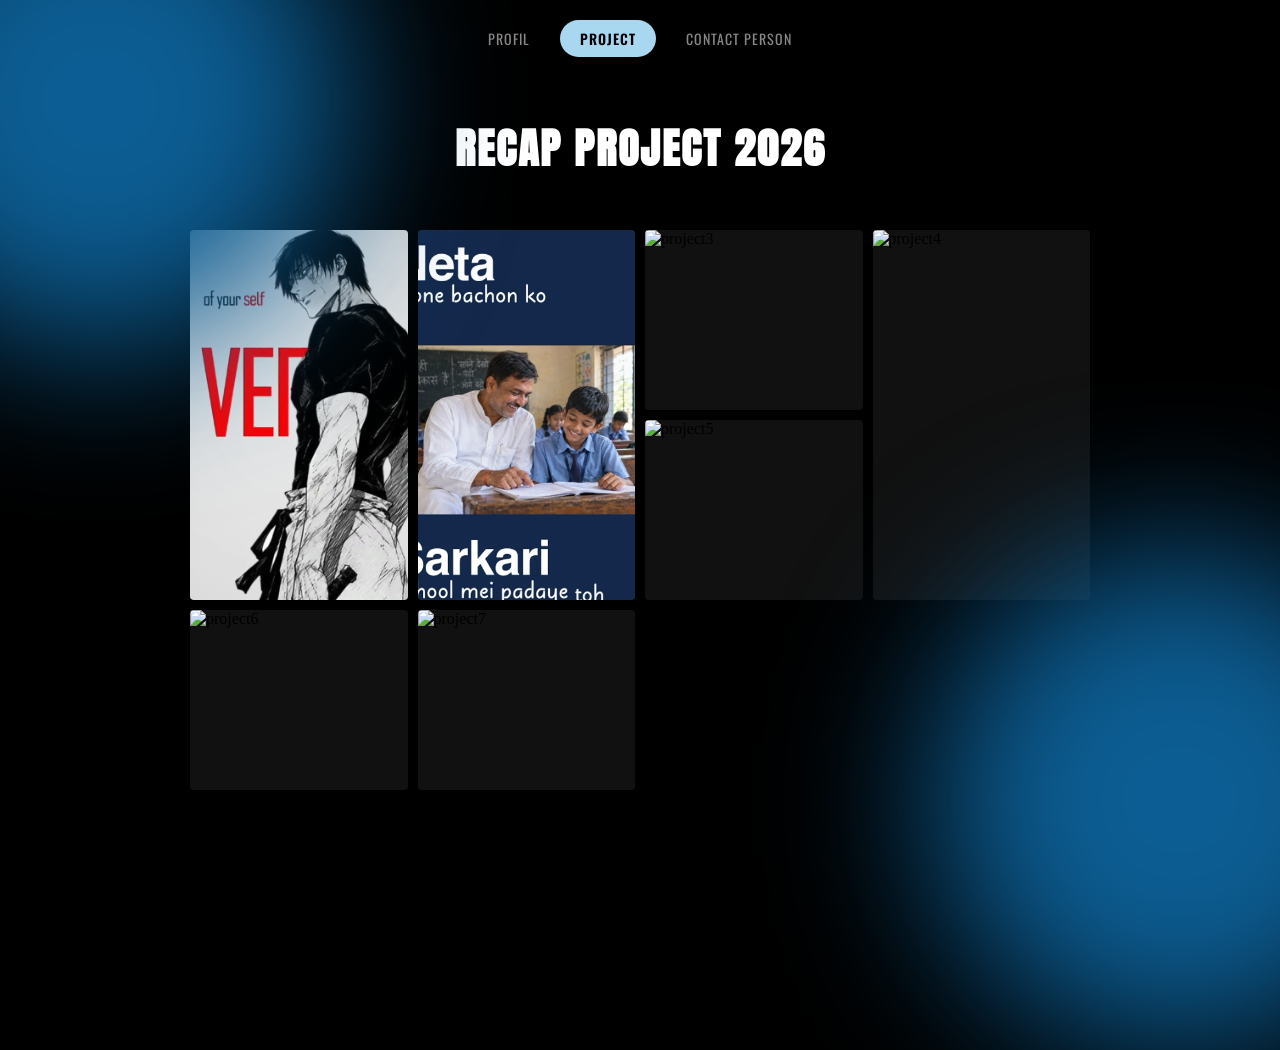
==== project.html @ f3f2755d "Add files via upload" ====
<!DOCTYPE html>
<html lang="en">
<head>
    <meta charset="UTF-8">
    <meta name="viewport" content="width=device-width, initial-scale=1.0">
    <title>Document</title>
    <script src="reload-splash.js"></script>
    <link rel="stylesheet" href="project.css">
    <link href="https://fonts.googleapis.com/css2?family=Anton&family=Oswald:wght@400;500;700&display=swap" rel="stylesheet">
</head>
<body>
    <div class="cursor-dot"></div>
<div class="cursor-outline"></div>
<div class="nav-bar">
  <a href="profile.html" class="nav-item">PROFIL</a>
  <a href="project.html" class="nav-item active">PROJECT</a>
  <a href="contact.html" class="nav-item">CONTACT PERSON</a>
</div>
<div class="heading">
  <h1>Recap Project 2026 </h1>
</div>

<div class="project-grid">
  <div class="project-card tall" onclick="playVideo('VN20260907_181145.mp4')">
    <img src="become1.png" alt="project1">
  </div>
  <div class="project-card tall" onclick="playVideo('WhatsApp Video 2026-09-11 at 9.48.33 PM.mp4')">
    <img src="neta.png" alt="project2" style="width: 217px;height: 400px;">
  </div>
  <div class="project-card">
    <img src="your-image3.jpg" alt="project3">
  </div>
  <div class="project-card tall">
    <img src="your-image4.jpg" alt="project4">
  </div>
  <div class="project-card">
    <img src="your-image5.jpg" alt="project5">
  </div>
  <div class="project-card">
    <img src="your-image6.jpg" alt="project6">
  </div>
  <div class="project-card">
    <img src="your-image7.jpg" alt="project7">
  </div>
</div>


      <div class="div1"></div>
  
  <div class="div2"></div>
  <div class="video-modal" id="videoModal">
  <span class="close-btn" onclick="closeVideo()">&times;</span>
  <video id="modalVideo" controls autoplay></video>
</div>
  <script src="project.js"></script>
</body> 
</html>
---- project.css ----
body{
    background-color: black;
    overflow: hidden;
  margin: 0;
  padding: 0;
  height: 100vh;
  width: 100vw;

}

.div1 {
    height: 500px;
    width: 500px;
    border-radius: 250px;
    background-color: #0c5d93;
    filter: blur(80px);
    position: absolute;
    top: -150px;      /* negative karne se aur upar/corner ki taraf chala jayega */
    left: -150px;     /* negative karne se aur left corner ki taraf */
}
.div2 {
    height: 500px;
    width: 500px;
    border-radius: 250px;
    background-color: #0c5d93;
    filter: blur(80px);
    position: absolute;
    bottom: -150px;
    right: -150px;
}

.nav-bar {
  display: flex;
  justify-content: center;
  align-items: center;
  gap: 30px;
  padding: 20px 0px;
  position: sticky;
  top: 0;
  z-index: 100;
}

.nav-item {
  font-family: 'Oswald', sans-serif;
  font-size: 14px;
  letter-spacing: 1px;
  color: #888;
  cursor: pointer;
  text-decoration: none; /* underline hatane ke liye */
}

.nav-item.active {
  background-color: #a8d8f0;
  color: #000;
  padding: 8px 20px;
  border-radius: 50px;
  font-weight: 600;
}
.heading {
  text-align: center;
  margin-top: 40px;
}

.heading h1 {
  font-family: 'Anton', sans-serif;
  font-size: 42px;
  letter-spacing: 2px;
  text-transform: uppercase;
  color: #fff;
  margin: 0;
}

.heading span {
  font-size: 14px;
  letter-spacing: 3px;
  color: #999;
  margin-left: 12px;
  vertical-align: middle;
  border: 1px solid #555;
  padding: 3px 8px;
  border-radius: 4px;
}

.project-grid {
  display: grid;
  grid-template-columns: repeat(4, 1fr);
  grid-auto-rows: 180px;
  gap: 10px;
  max-width: 900px;
  margin: 50px auto;
  padding: 0 20px;
}

.project-card {
  overflow: hidden;
  border-radius: 4px;
  background: #111;
}

.project-card.tall {
  grid-row: span 2;
}

.project-card img {
  width: 100%;
  height: 100%;
  object-fit: cover;
  display: block;
}

.project-card {
  cursor: pointer;
}

.video-modal {
  display: none;
  position: fixed;
  top: 0;
  left: 0;
  width: 100%;
  height: 100%;
  background: rgba(0,0,0,0.9);
  z-index: 999;
  justify-content: center;
  align-items: center;

  /* smoothness ke liye */
  opacity: 0;
  transition: opacity 0.35s ease;
}

.video-modal.active {
  opacity: 1;
}

.video-modal video {
  max-width: 80%;
  max-height: 80%;
  border-radius: 8px;
  transform: scale(0.9);
  transition: transform 0.35s ease;
}

.video-modal.active video {
  transform: scale(1);
}

.close-btn {
  position: absolute;
  top: 20px;
  right: 30px;
  font-size: 35px;
  color: white;
  cursor: pointer;
}
html {
  scroll-behavior: smooth;
}

body {
  animation: fadeIn 0.4s ease-in;
}

@keyframes fadeIn {
  from { opacity: 0; }
  to { opacity: 1; }
}

.nav-item {
  transition: all 0.25s ease;
}

.nav-item:hover {
  transform: translateY(-2px);
  opacity: 0.85;
}

.nav-item.active {
  transition: background-color 0.3s ease, color 0.3s ease;
}
body {
  opacity: 0;
  animation: fadeIn 0.5s ease forwards;
}

@keyframes fadeIn {
  from { opacity: 0; }
  to { opacity: 1; }
}

.page-transition {
  transition: opacity 0.4s ease;
}
body {
  transition: opacity 0.3s ease;
}
* {
  cursor: none;
}

.cursor-dot {
  position: fixed;
  top: 0;
  left: 0;
  width: 6px;
  height: 6px;
  background: #fff;
  border-radius: 50%;
  pointer-events: none;
  z-index: 9999;
  transform: translate(-50%, -50%);
}

.cursor-outline {
  position: fixed;
  top: 0;
  left: 0;
  width: 36px;
  height: 36px;
  border: 1.5px solid rgba(255, 255, 255, 0.6);
  border-radius: 50%;
  pointer-events: none;
  z-index: 9998;
  transform: translate(-50%, -50%);
  transition: transform 0.15s ease-out, width 0.2s ease, height 0.2s ease;
}

a:hover ~ .cursor-outline,
.nav-item:hover ~ .cursor-outline {
  width: 50px;
  height: 50px;
  border-color: #fff;
}
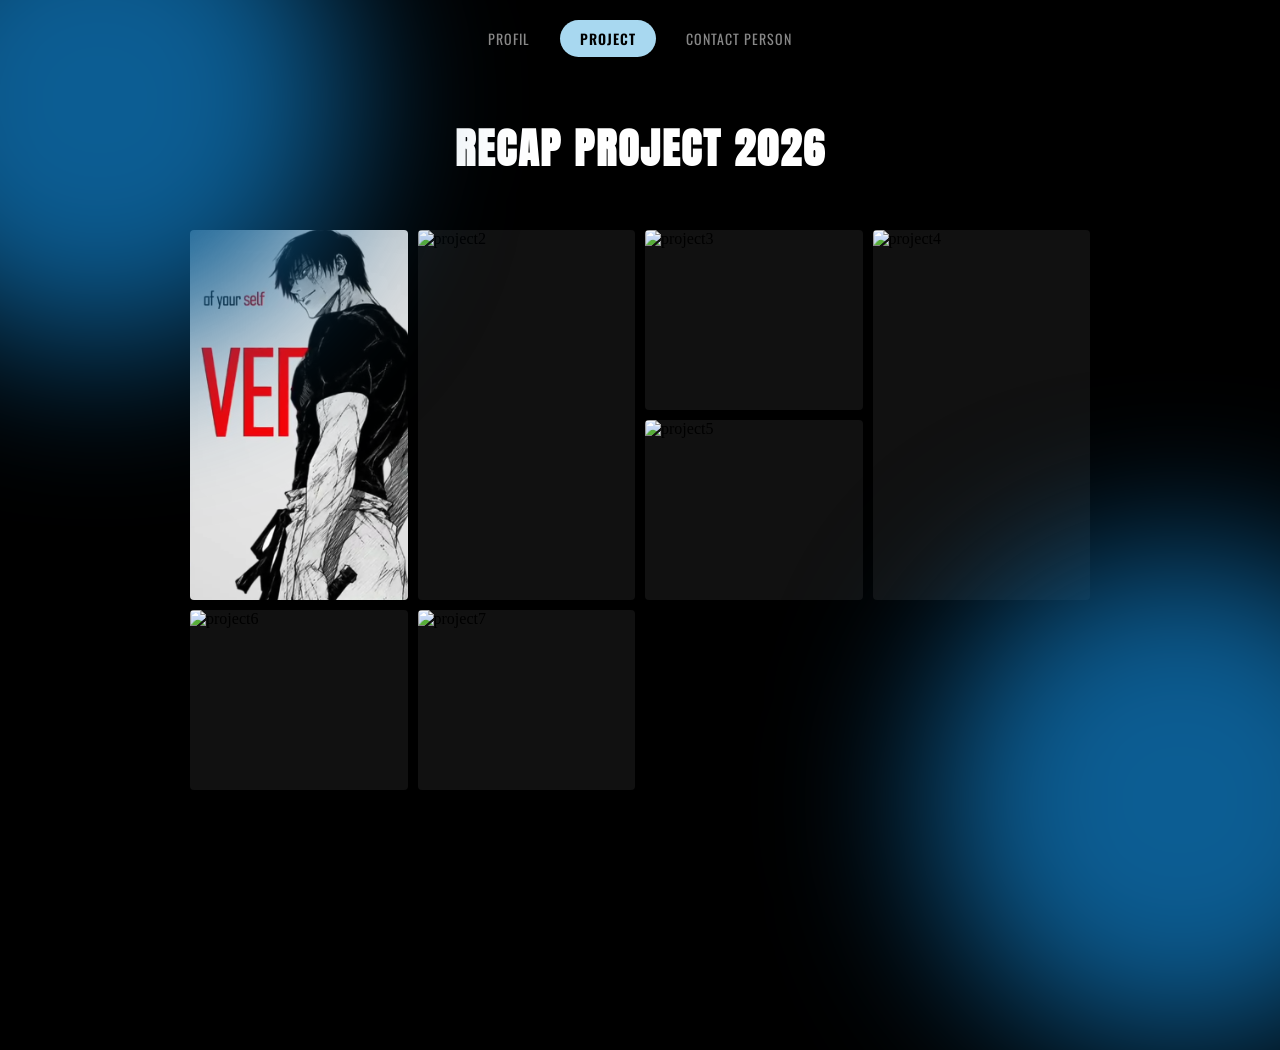
==== commit fae47eba: "Add files via upload" ====
--- a/project.html
+++ b/project.html
@@ -24,8 +24,8 @@
   <div class="project-card tall" onclick="playVideo('VN20260907_181145.mp4')">
     <img src="become1.png" alt="project1">
   </div>
-  <div class="project-card tall" onclick="playVideo('WhatsApp Video 2026-09-11 at 9.48.33 PM.mp4')">
-    <img src="neta.png" alt="project2" style="width: 217px;height: 400px;">
+  <div class="project-card tall" onclick="playVideo('Sequence 01.mp4')">
+    <img src="video1.png" alt="project2" style="width: 217px;height: 400px;">
   </div>
   <div class="project-card">
     <img src="your-image3.jpg" alt="project3">
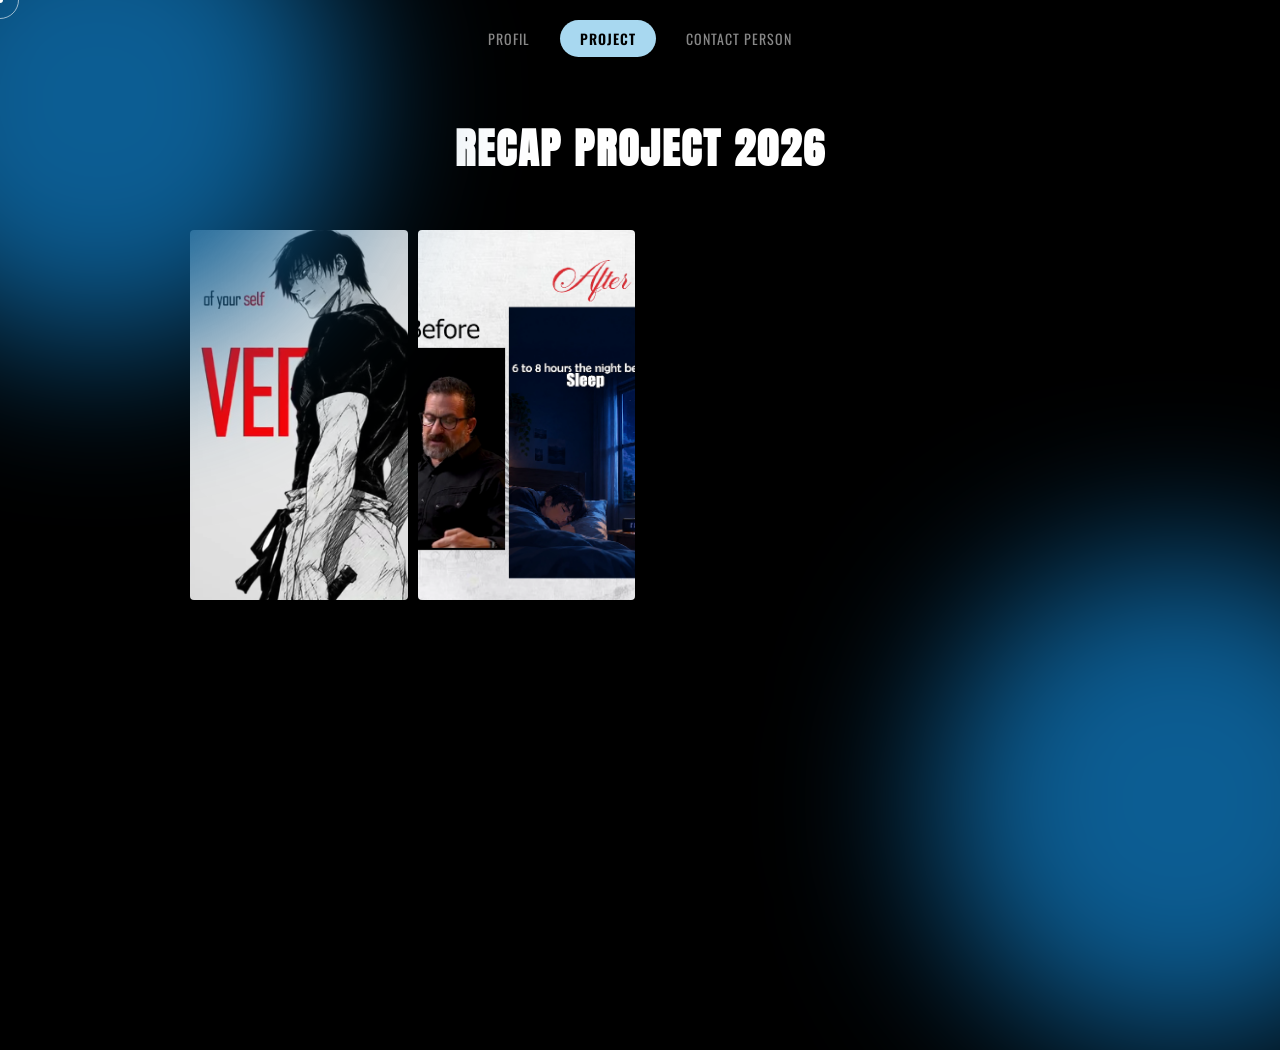
==== commit f85860ce: "Add files via upload" ====
--- a/project.html
+++ b/project.html
@@ -3,55 +3,36 @@
 <head>
     <meta charset="UTF-8">
     <meta name="viewport" content="width=device-width, initial-scale=1.0">
-    <title>Document</title>
+    <title>Projects | Bobby Panwar</title>
     <script src="reload-splash.js"></script>
     <link rel="stylesheet" href="project.css">
     <link href="https://fonts.googleapis.com/css2?family=Anton&family=Oswald:wght@400;500;700&display=swap" rel="stylesheet">
 </head>
 <body>
     <div class="cursor-dot"></div>
-<div class="cursor-outline"></div>
-<div class="nav-bar">
-  <a href="profile.html" class="nav-item">PROFIL</a>
-  <a href="project.html" class="nav-item active">PROJECT</a>
-  <a href="contact.html" class="nav-item">CONTACT PERSON</a>
-</div>
-<div class="heading">
-  <h1>Recap Project 2026 </h1>
-</div>
+    <div class="cursor-outline"></div>
 
-<div class="project-grid">
-  <div class="project-card tall" onclick="playVideo('VN20260907_181145.mp4')">
-    <img src="become1.png" alt="project1">
-  </div>
-  <div class="project-card tall" onclick="playVideo('Sequence 01.mp4')">
-    <img src="video1.png" alt="project2" style="width: 217px;height: 400px;">
-  </div>
-  <div class="project-card">
-    <img src="your-image3.jpg" alt="project3">
-  </div>
-  <div class="project-card tall">
-    <img src="your-image4.jpg" alt="project4">
-  </div>
-  <div class="project-card">
-    <img src="your-image5.jpg" alt="project5">
-  </div>
-  <div class="project-card">
-    <img src="your-image6.jpg" alt="project6">
-  </div>
-  <div class="project-card">
-    <img src="your-image7.jpg" alt="project7">
-  </div>
-</div>
+    <div class="nav-bar">
+        <a href="profile.html" class="nav-item">PROFIL</a>
+        <a href="project.html" class="nav-item active">PROJECT</a>
+        <a href="contact.html" class="nav-item">CONTACT PERSON</a>
+    </div>
 
+    <div class="heading">
+        <h1>Recap Project 2026 </h1>
+    </div>
 
-      <div class="div1"></div>
-  
-  <div class="div2"></div>
-  <div class="video-modal" id="videoModal">
-  <span class="close-btn" onclick="closeVideo()">&times;</span>
-  <video id="modalVideo" controls autoplay></video>
-</div>
-  <script src="project.js"></script>
-</body> 
-</html>
+    <div class="project-grid">
+        <div class="project-card tall" onclick="playVideo('VN20260907_181145.mp4')">
+            <img src="become1.png" alt="project1">
+        </div>
+        <div class="project-card tall" onclick="playVideo('panwar1webp.mp4')">
+            <img src="video1.png" alt="project2" style="width: 217px;height: 400px;">
+        </div>
+
+    </div>
+
+    <div class="div1"></div>
+    <div class="div2"></div>
+
+    <div class="video-modal"
